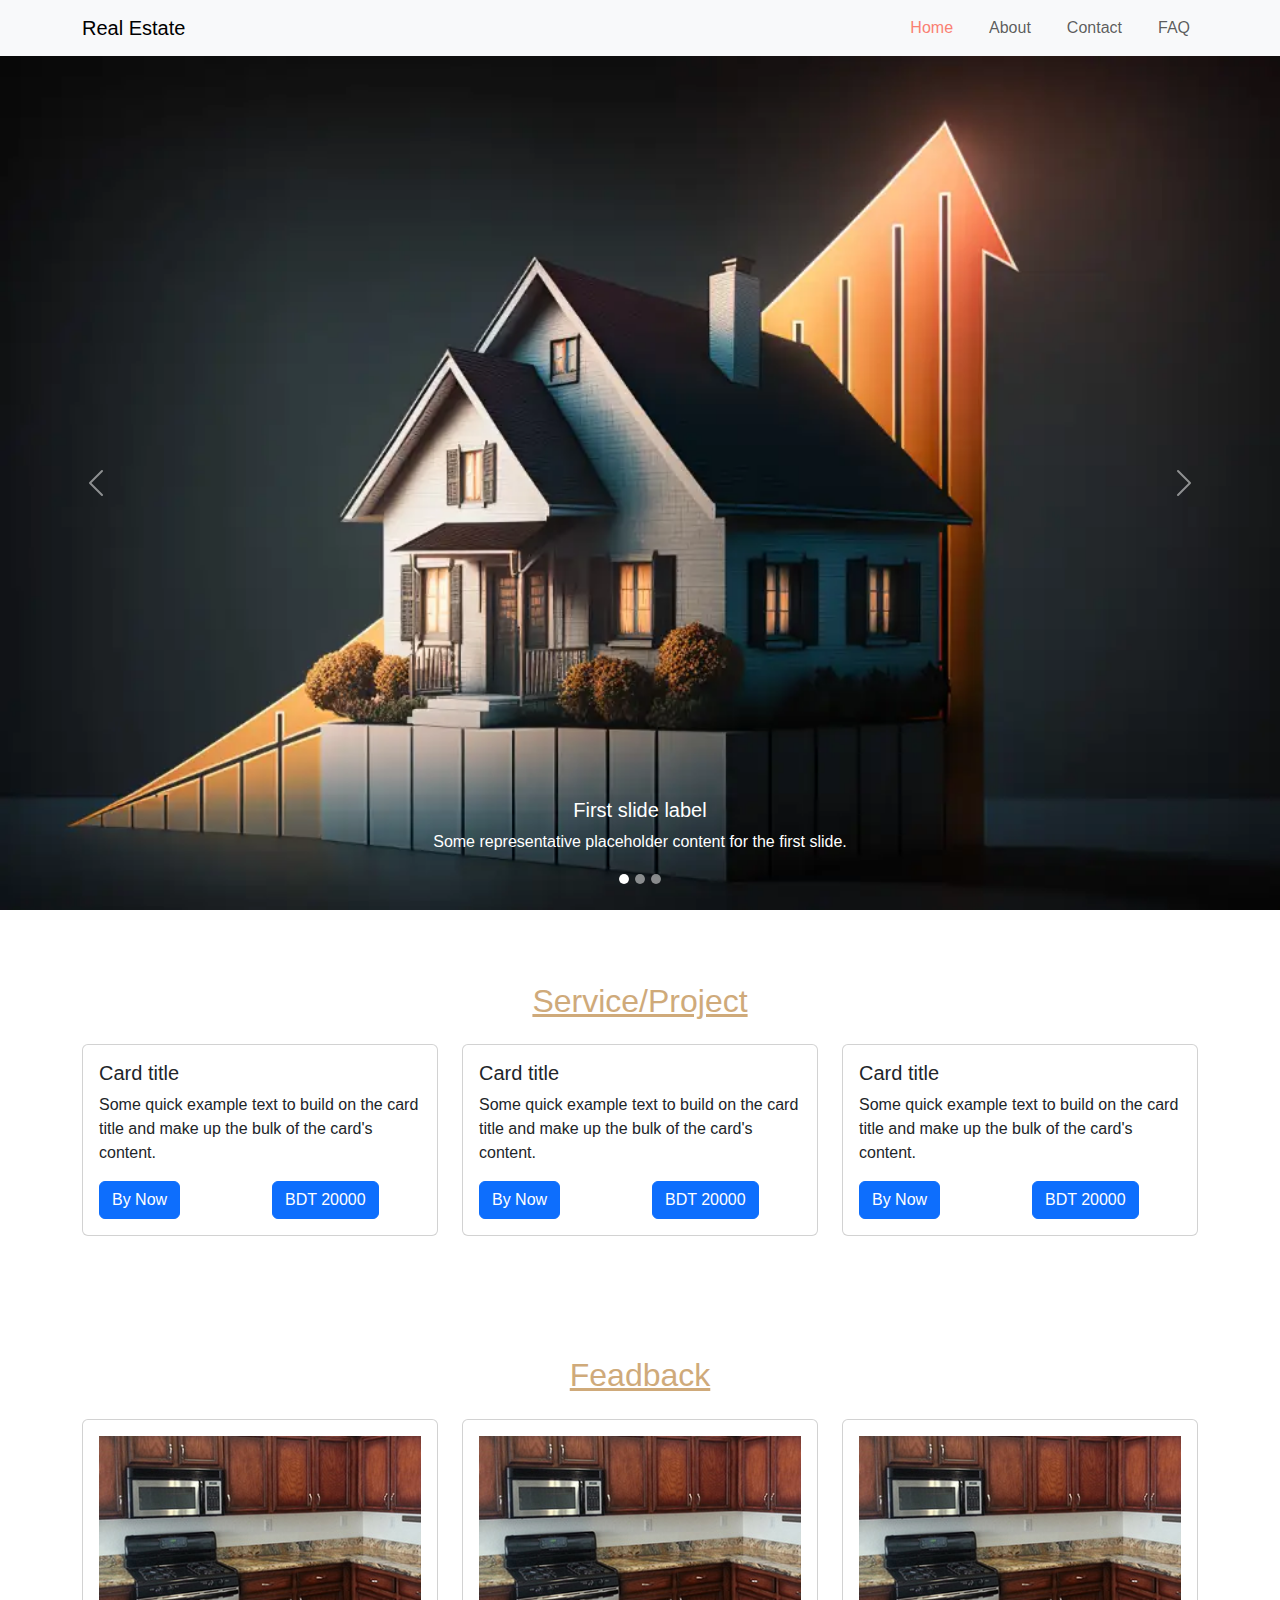
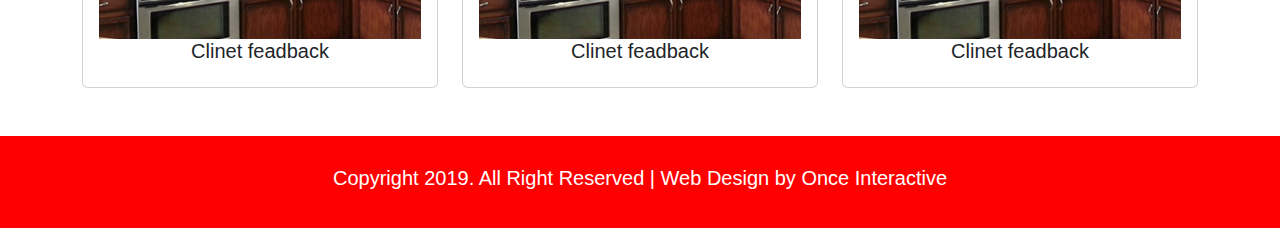
==== index.html @ c0dc2dd3 "first commit" ====
<!doctype html>
<html lang="en">

<head>
    <meta charset="utf-8">
    <meta name="viewport" content="width=device-width, initial-scale=1">
    <title>Home Page</title>
    <!-- boostrap link -->
    <link href="https://cdn.jsdelivr.net/npm/bootstrap@5.3.3/dist/css/bootstrap.min.css" rel="stylesheet"
        integrity="sha384-QWTKZyjpPEjISv5WaRU9OFeRpok6YctnYmDr5pNlyT2bRjXh0JMhjY6hW+ALEwIH" crossorigin="anonymous">
    <!-- ---------------font awosome -------------------------- -->
    <link rel="stylesheet" href="https://cdnjs.cloudflare.com/ajax/libs/font-awesome/6.6.0/css/all.min.css"
        integrity="sha512-Kc323vGBEqzTmouAECnVceyQqyqdsSiqLQISBL29aUW4U/M7pSPA/gEUZQqv1cwx4OnYxTxve5UMg5GT6L4JJg=="
        crossorigin="anonymous" referrerpolicy="no-referrer" />
    <!-- ---------------------coustom css link-------------------------- -->
    <link rel="stylesheet" href="style.css">
</head>

<body>
    <header class="header_section">
        <nav class="navbar navbar-expand-lg bg-body-tertiary">
            <div class="container">
                <a class="navbar-brand" href="#">Real Estate</a>
                <button class="navbar-toggler" type="button" data-bs-toggle="collapse" data-bs-target="#navbarScroll"
                    aria-controls="navbarScroll" aria-expanded="false" aria-label="Toggle navigation">
                    <span class="navbar-toggler-icon"></span>
                </button>
                <div class="collapse navbar-collapse" id="navbarScroll">
                    <ul class="navbar-nav ms-auto my-2 my-lg-0 navbar-nav-scroll" style="--bs-scroll-height: 100px;">
                        <li class="nav-item">
                            <a class="nav-link active" aria-current="page" href="index.html">Home</a>
                        </li>
                        <li class="nav-item">
                            <a class="nav-link" href="about.html">About</a>
                        </li>
                        <li class="nav-item ">
                            <a class="nav-link " aria-current="page" href="contact.html">Contact</a>
                        </li>
                        <li class="nav-item">
                            <a class="nav-link " aria-current="page" href="faq.html">FAQ</a>
                        </li>
                    </ul>
                </div>
            </div>
        </nav>
    </header>
    <!--------------------------------------- header section end------------------------------------- -->
    <!-- ------------------------------------banner ssection   start ------------------------------------------>

    <section class="benner_section">
        <div id="carouselExampleCaptions" class="carousel slide">
            <div class="carousel-indicators">
                <button type="button" data-bs-target="#carouselExampleCaptions" data-bs-slide-to="0" class="active"
                    aria-current="true" aria-label="Slide 1"></button>
                <button type="button" data-bs-target="#carouselExampleCaptions" data-bs-slide-to="1"
                    aria-label="Slide 2"></button>
                <button type="button" data-bs-target="#carouselExampleCaptions" data-bs-slide-to="2"
                    aria-label="Slide 3"></button>
            </div>
            <div class="carousel-inner">
                <div class="carousel-item active">
                    <img src="imags/home_benner.jpg" class="d-block w-100 h" alt="...">
                    <div class="carousel-caption d-none d-md-block">
                        <h5>First slide label</h5>
                        <p>Some representative placeholder content for the first slide.</p>
                    </div>
                </div>
                <div class="carousel-item">
                    <img src="imags/hom_banner2.jpg" class="d-block w-100" alt="...">
                    <div class="carousel-caption d-none d-md-block">
                        <h5>Second slide label</h5>
                        <p>Some representative placeholder content for the second slide.</p>
                    </div>
                </div>
                <div class="carousel-item">
                    <img src="imags/home_benner3.jpg" class="d-block w-100" alt="...">
                    <div class="carousel-caption d-none d-md-block">
                        <h5>Third slide label</h5>
                        <p>Some representative placeholder content for the third slide.</p>
                    </div>
                </div>
            </div>
            <button class="carousel-control-prev" type="button" data-bs-target="#carouselExampleCaptions"
                data-bs-slide="prev">
                <span class="carousel-control-prev-icon" aria-hidden="true"></span>
                <span class="visually-hidden">Previous</span>
            </button>
            <button class="carousel-control-next" type="button" data-bs-target="#carouselExampleCaptions"
                data-bs-slide="next">
                <span class="carousel-control-next-icon" aria-hidden="true"></span>
                <span class="visually-hidden">Next</span>
            </button>
        </div>
    </section>
    <!-- ------------------------------------banner ssection  end   ------------------------------------------>
    <!-- ------------------------------------service section start  ------------------------------------------ -->
    <section class="service_section">
        <div class="container py-5">
            <div class="heading">
                <h2 class="text-center my-4">Service/Project</h2>
            </div>
            <div class="row ">
                <div class="col-4">
                    <div class="card">
                        <div class="card-body">
                            <h5 class="card-title">Card title</h5>
                            <p class="card-text">Some quick example text to build on the card title and make up the bulk
                                of the card's content.</p>
                            <div class="row">
                                <div class="col-6">
                                    <a href="#" class="btn btn-primary">By Now</a>
                                </div>
                                <div class="col-6">
                                    <a href="#" class="btn btn-primary">BDT 20000</a>
                                </div>
                            </div>
                        </div>
                    </div>
                </div>
                <div class="col-4">
                    <div class="card">
                        <div class="card-body">
                            <h5 class="card-title">Card title</h5>
                            <p class="card-text">Some quick example text to build on the card title and make up the bulk
                                of the card's content.</p>
                            <div class="row">
                                <div class="col-6">
                                    <a href="#" class="btn btn-primary">By Now</a>
                                </div>
                                <div class="col-6">
                                    <a href="#" class="btn btn-primary">BDT 20000</a>
                                </div>
                            </div>
                        </div>
                    </div>
                </div>
                <div class="col-4">
                    <div class="card">
                        <div class="card-body">
                            <h5 class="card-title">Card title</h5>
                            <p class="card-text">Some quick example text to build on the card title and make up the bulk
                                of the card's content.</p>
                            <div class="row">
                                <div class="col-6">
                                    <a href="#" class="btn btn-primary">By Now</a>
                                </div>
                                <div class="col-6">
                                    <a href="#" class="btn btn-primary">BDT 20000</a>
                                </div>
                            </div>
                        </div>
                    </div>
                </div>
            </div>
        </div>
    </section>
    <!---------------------------------------- service section end -------------------------------------->
    <!---------------------------------------- feadback section start -------------------------------------->
    <section class="feadback_sectin">
        <div class="container py-5">
            <div class="heading">
                <h2 class="text-center my-4 ">Feadback</h2>
            </div>
            <div class="row">
                <div class="col-4">
                    <div class="card">
                        <div class="card-body text-center">
                            <img class="w-100" src="imags/portcard1.jpg" alt="">
                            <h5 class="card-title">Clinet feadback</h5><i class="fa-regular fa-star"></i><i
                                class="fa-regular fa-star"></i><i class="fa-regular fa-star"></i><i
                                class="fa-regular fa-star"></i>
                        </div>
                    </div>
                </div>
                <div class="col-4">
                    <div class="card">
                        <div class="card-body text-center">
                            <img class="w-100" src="imags/portcard1.jpg" alt="">
                            <h5 class="card-title">Clinet feadback</h5><i class="fa-regular fa-star"></i><i
                                class="fa-regular fa-star"></i><i class="fa-regular fa-star"></i><i
                                class="fa-regular fa-star"></i>
                        </div>
                    </div>
                </div>
                <div class="col-4">
                    <div class="card">
                        <div class="card-body text-center">
                            <img class="w-100" src="imags/portcard1.jpg" alt="">
                            <h5 class="card-title">Clinet feadback</h5><i class="fa-regular fa-star"></i><i
                                class="fa-regular fa-star"></i><i class="fa-regular fa-star"></i><i
                                class="fa-regular fa-star"></i>
                        </div>
                    </div>
                </div>
            </div>
        </div>
        </div>
    </section>
    <!---------------------------------------- feadback section end -------------------------------------->
    <!---------------------------------------- socket section end -------------------------------------->
    <footer class="footer_section">
        <div class="container">
            <h5 class="text-center ">Copyright 2019. All Right Reserved | Web Design by Once Interactive <span id="updateTime"></span></h5>
        </div>
    </footer>
    <!---------------------------------------- socket section end -------------------------------------->



    <script src="https://cdn.jsdelivr.net/npm/bootstrap@5.3.3/dist/js/bootstrap.bundle.min.js"
        integrity="sha384-YvpcrYf0tY3lHB60NNkmXc5s9fDVZLESaAA55NDzOxhy9GkcIdslK1eN7N6jIeHz"
        crossorigin="anonymous"></script>
        <script src="srcript.js"></script>
</body>

</html>
---- style.css ----
*{
    font-family: 'Poppins', sans-serif;
}
.heading{
    color: rgb(207, 170, 122);
    text-decoration: underline rgb(207, 170, 122);
}
/* header nav section */
.header_section .nav-link{
    margin-left:20px ;
    transition: all .4s;
}
.header_section .nav-link:hover{

    color:salmon;
    text-decoration: underline salmon;
}
.header_section  .nav-link.active{
    color: salmon;
}
.carousel-indicators [data-bs-target] {
    height: 10px;
    width: 10px;
    border-radius: 100%;
}

/* -------------------------------------------homa page end---------------------------------- */
/* ----------------------------------------- about benner section---------------------------- */
.a_benner_section{
    background-image: url(imags/about_background.jpg);
    background-size: cover;
   min-height: 50vh;
   width: 100%;
}
.a_benner_section .about_head{
    color: antiquewhite;
}
/* feadback section */
.feadback_sectin .btn{
    text-align: right;
    display: inline-block;
 
}
/* footer section */
.footer_section  {

    background-color: red;
    color: white;
    padding: 30px;
}
/* --------------------------------------------contact section--------------------- */
/* con banner section */
.con_benner_section{
    background-image: url(imags/contact_back.jpg);
    background-size: cover;
    min-height: 50vh;
    width: 100%;

}
.con_benner_section .about_head{
    color: antiquewhite;
}
/* -------------------------------------FAQ section----------------------- */
.faq_benner_section{
    background-image: url(imags/faqback.jpg);
    background-size: cover;
    min-height: 50vh;
    width: 100%;

}
.faq_benner_section .about_head{
    color: antiquewhite;
}
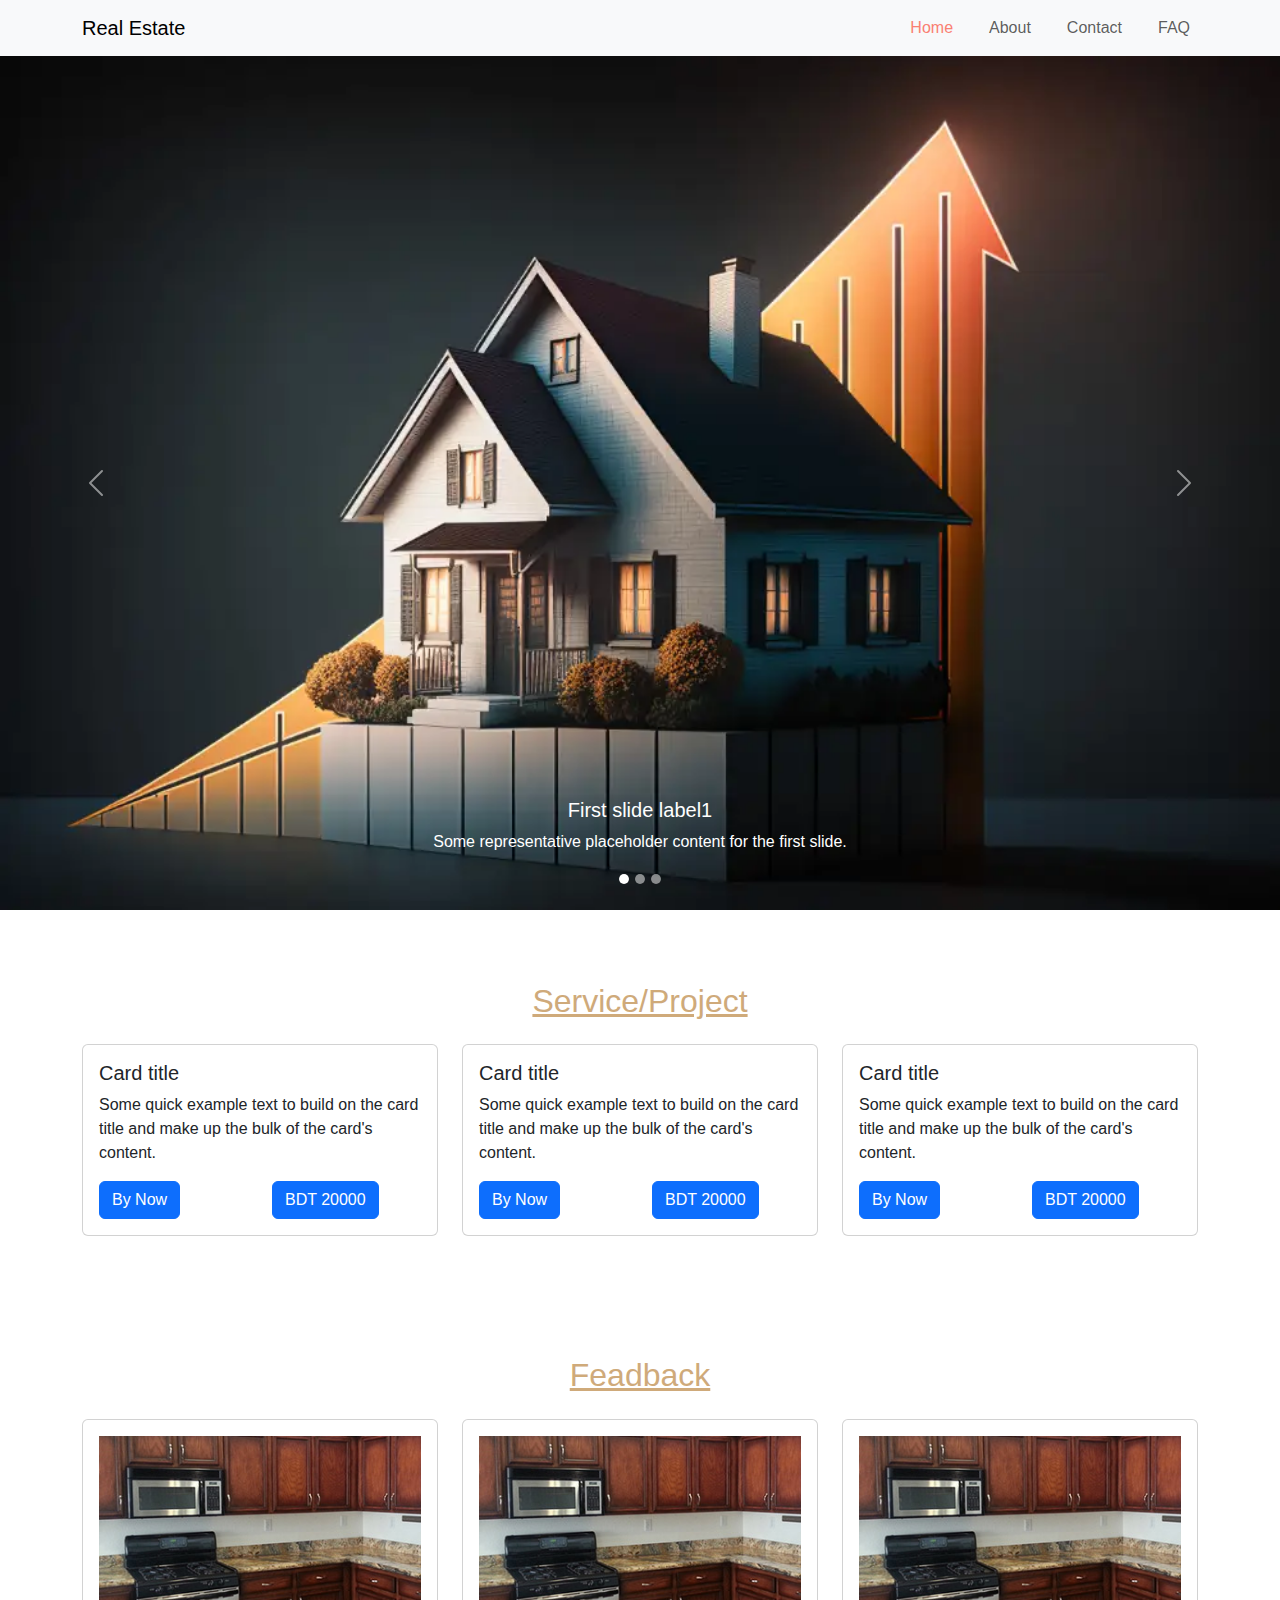
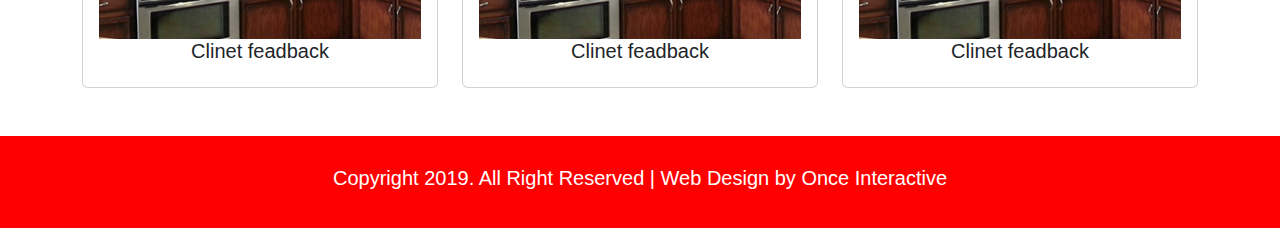
==== commit ed8962c5: "add one word" ====
--- a/index.html
+++ b/index.html
@@ -61,7 +61,7 @@
                 <div class="carousel-item active">
                     <img src="imags/home_benner.jpg" class="d-block w-100 h" alt="...">
                     <div class="carousel-caption d-none d-md-block">
-                        <h5>First slide label</h5>
+                        <h5>First slide label1</h5>
                         <p>Some representative placeholder content for the first slide.</p>
                     </div>
                 </div>
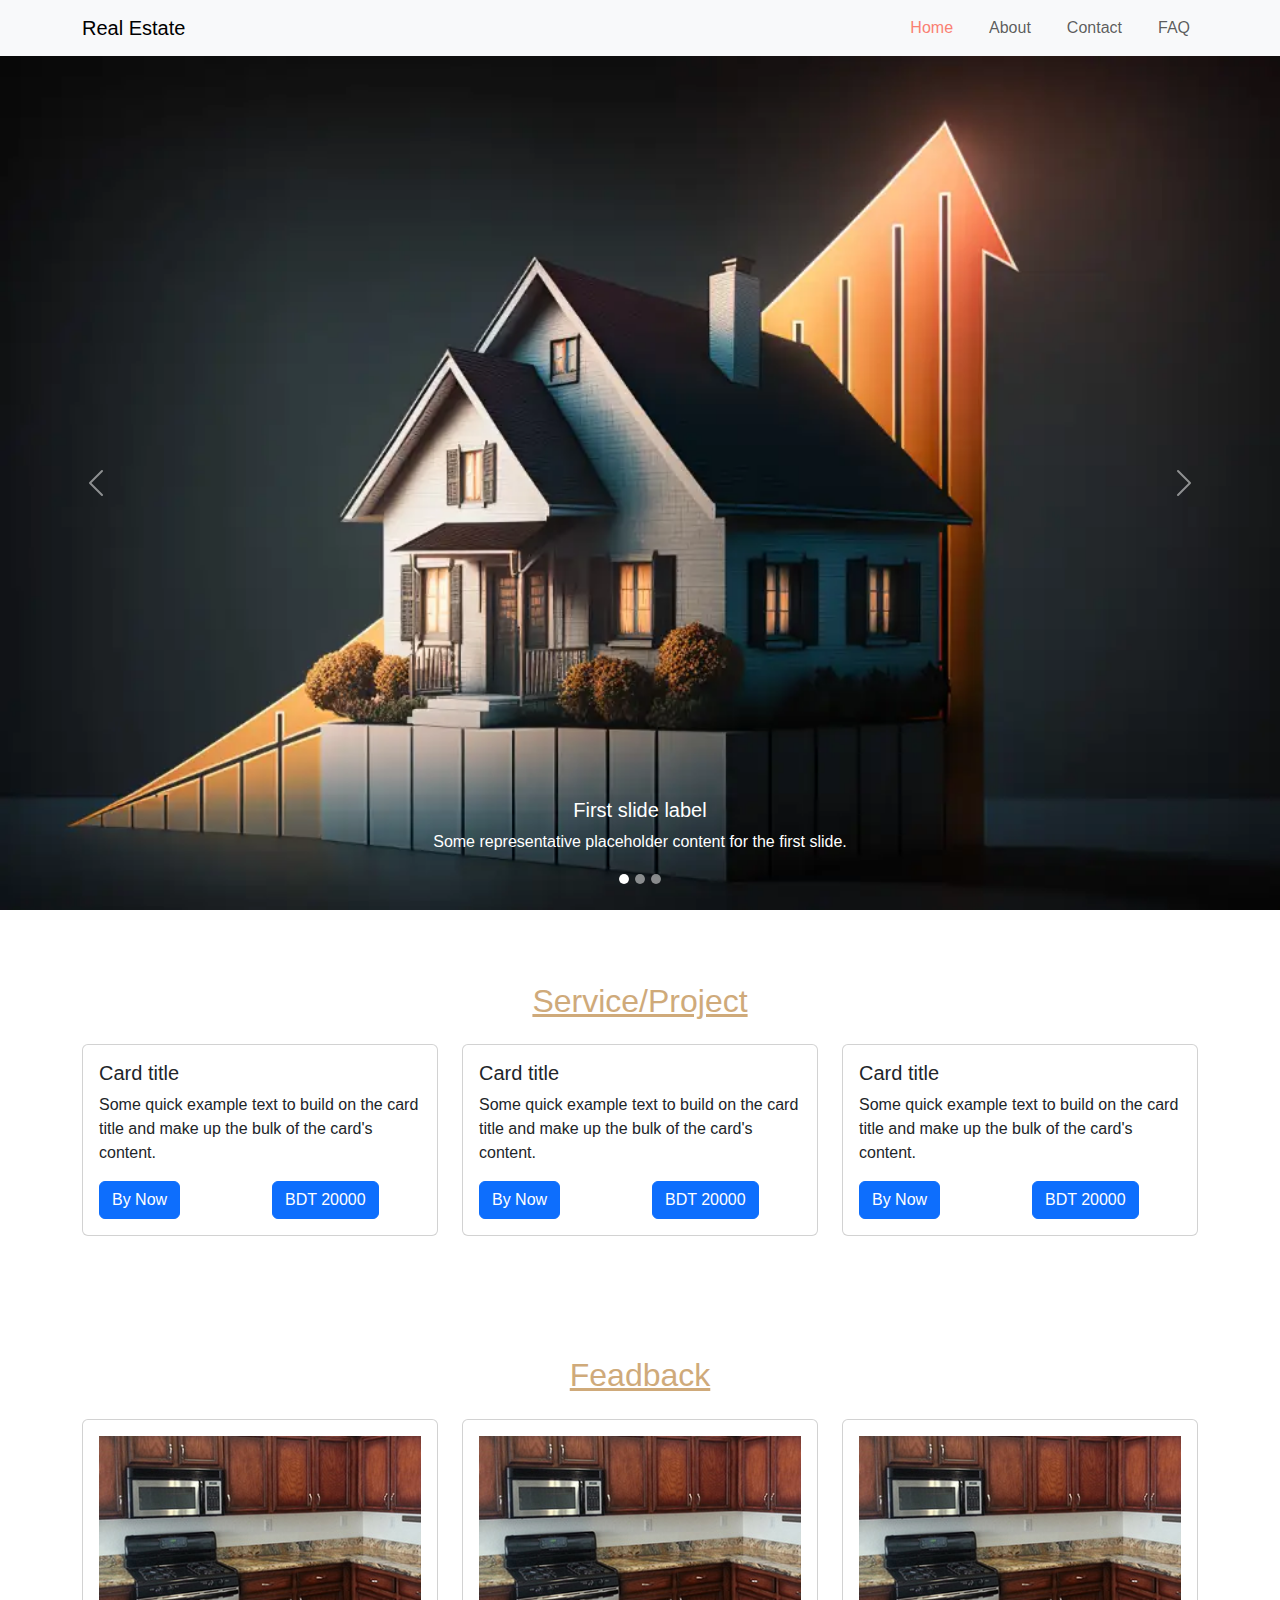
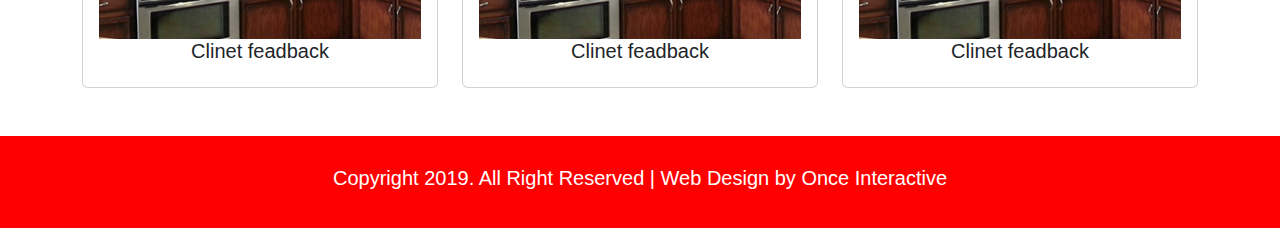
==== commit dd6c809a: "add one word clean" ====
--- a/index.html
+++ b/index.html
@@ -61,7 +61,7 @@
                 <div class="carousel-item active">
                     <img src="imags/home_benner.jpg" class="d-block w-100 h" alt="...">
                     <div class="carousel-caption d-none d-md-block">
-                        <h5>First slide label1</h5>
+                        <h5>First slide label</h5>
                         <p>Some representative placeholder content for the first slide.</p>
                     </div>
                 </div>
